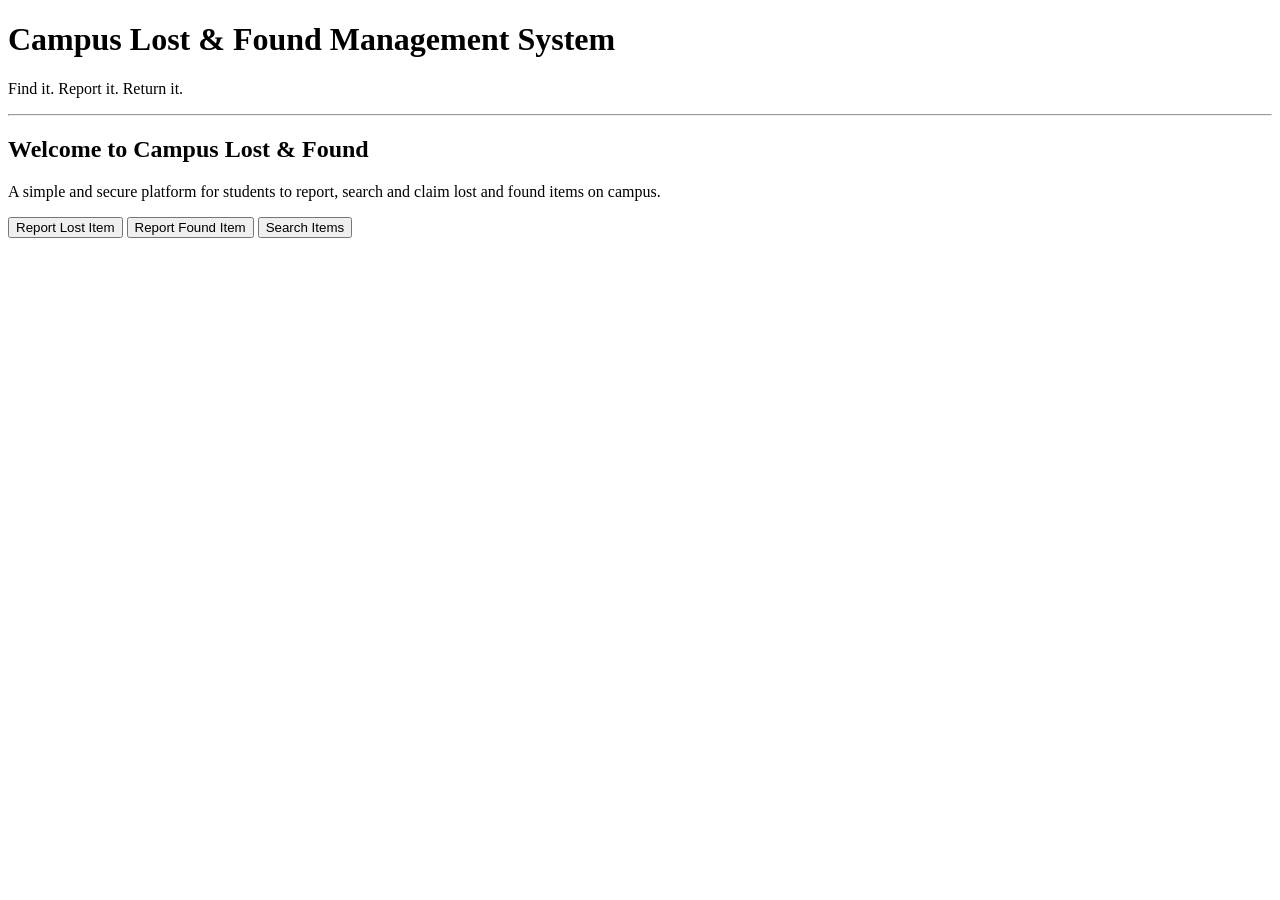
==== Index.html @ 6a92c9af "Create Index.html" ====
<!DOCTYPE html>
<html lang="en">
<head>
    <meta charset="UTF-8">
    <meta name="viewport" content="width=device-width, initial-scale=1.0">
    <title>Campus Lost & Found</title>
</head>

<body>

    <h1>Campus Lost & Found Management System</h1>

    <p>Find it. Report it. Return it.</p>

    <hr>

    <h2>Welcome to Campus Lost & Found</h2>

    <p>
        A simple and secure platform for students to report,
        search and claim lost and found items on campus.
    </p>

    <button>Report Lost Item</button>
    <button>Report Found Item</button>
    <button>Search Items</button>

</body>
</html>
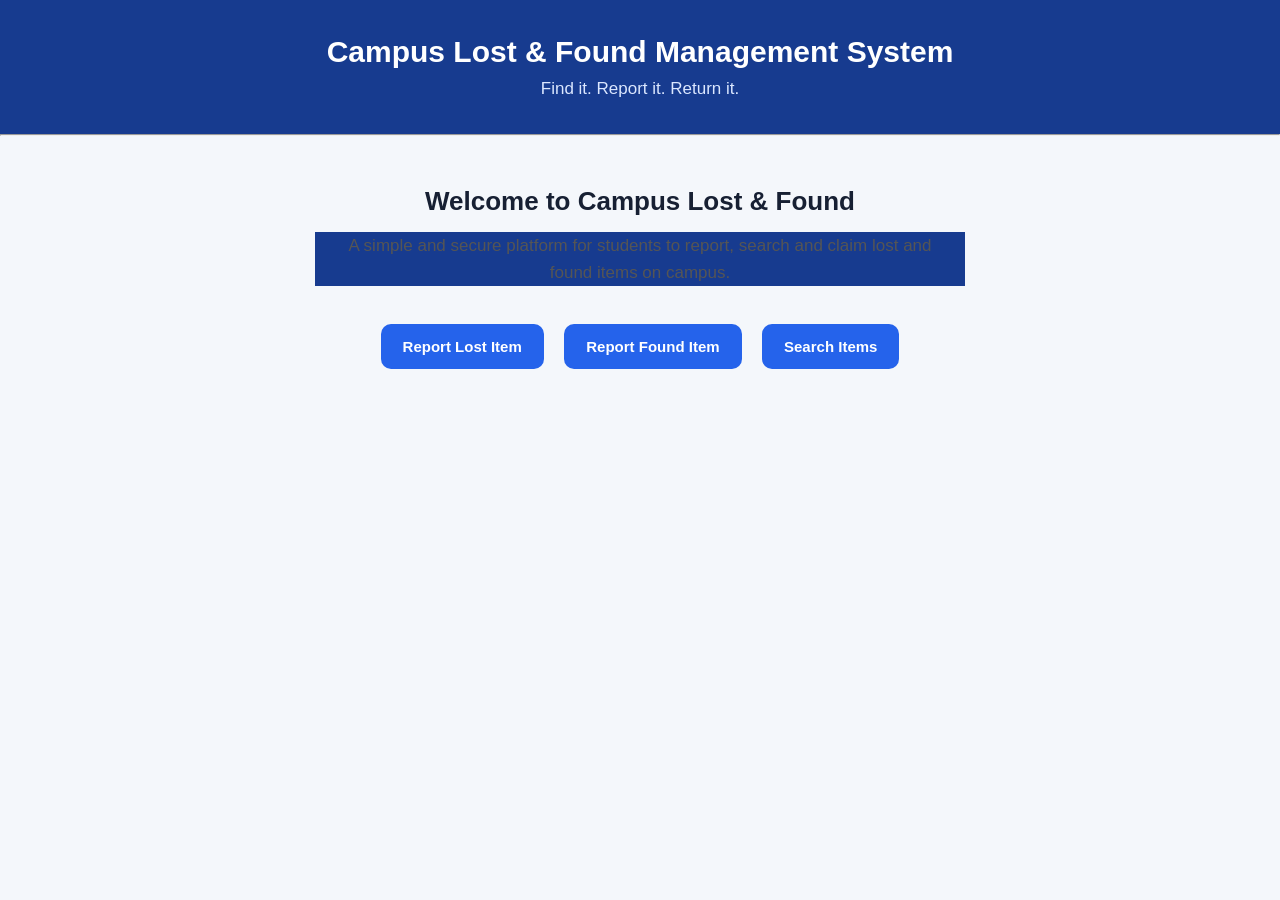
==== commit bd792a9a: "Update Index.html" ====
--- a/Index.html
+++ b/Index.html
@@ -4,6 +4,7 @@
     <meta charset="UTF-8">
     <meta name="viewport" content="width=device-width, initial-scale=1.0">
     <title>Campus Lost & Found</title>
+    <link rel="stylesheet" href="style.css">
 </head>
 
 <body>
--- a/style.css
+++ b/style.css
@@ -0,0 +1,55 @@
+* {
+    margin: 0;
+    padding: 0;
+    box-sizing: border-box;
+    font-family: Arial, sans-serif;
+}
+
+body {
+    background: #f4f7fb;
+    color: #172033;
+    text-align: center;
+}
+
+h1 {
+    background: #173b8f;
+    color: white;
+    padding: 35px 15px 10px;
+    font-size: 30px;
+}
+
+body > p {
+    background: #173b8f;
+    color: #dbe7ff;
+    padding-bottom: 35px;
+    font-size: 17px;
+}
+
+h2 {
+    margin-top: 50px;
+    font-size: 26px;
+}
+
+h2 + p {
+    max-width: 650px;
+    margin: 15px auto 30px;
+    padding: 0 20px;
+    line-height: 1.6;
+    color: #555;
+}
+
+button {
+    border: none;
+    padding: 14px 22px;
+    margin: 8px;
+    border-radius: 10px;
+    background: #2563eb;
+    color: white;
+    font-size: 15px;
+    font-weight: bold;
+    cursor: pointer;
+}
+
+button:hover {
+    background: #1749b5;
+}
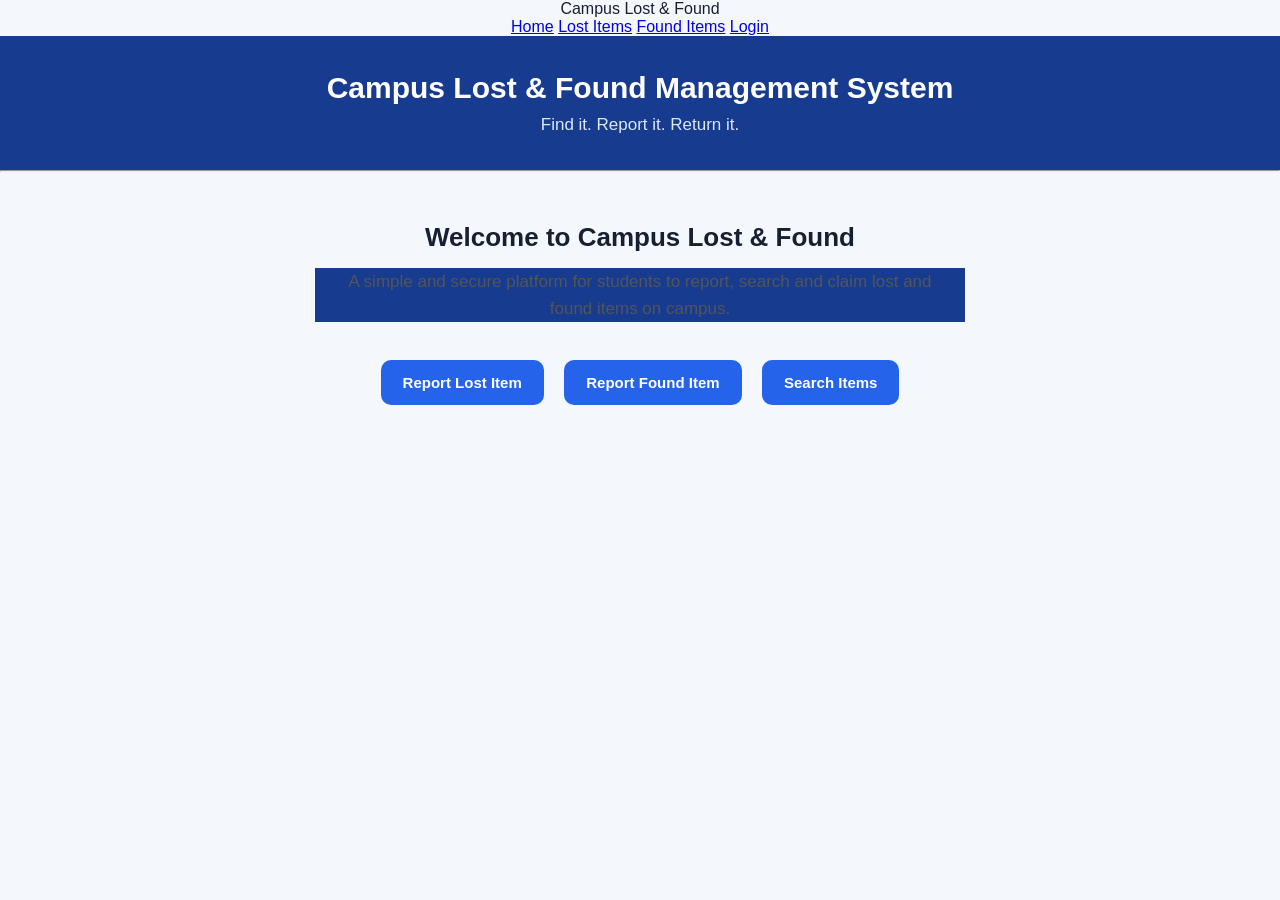
==== commit 810964da: "Update Index.html" ====
--- a/Index.html
+++ b/Index.html
@@ -8,6 +8,16 @@
 </head>
 
 <body>
+    <nav>
+    <div class="logo">Campus Lost & Found</div>
+
+    <div class="nav-links">
+        <a href="#">Home</a>
+        <a href="#">Lost Items</a>
+        <a href="#">Found Items</a>
+        <a href="#">Login</a>
+    </div>
+    </nav>
 
     <h1>Campus Lost & Found Management System</h1>
 
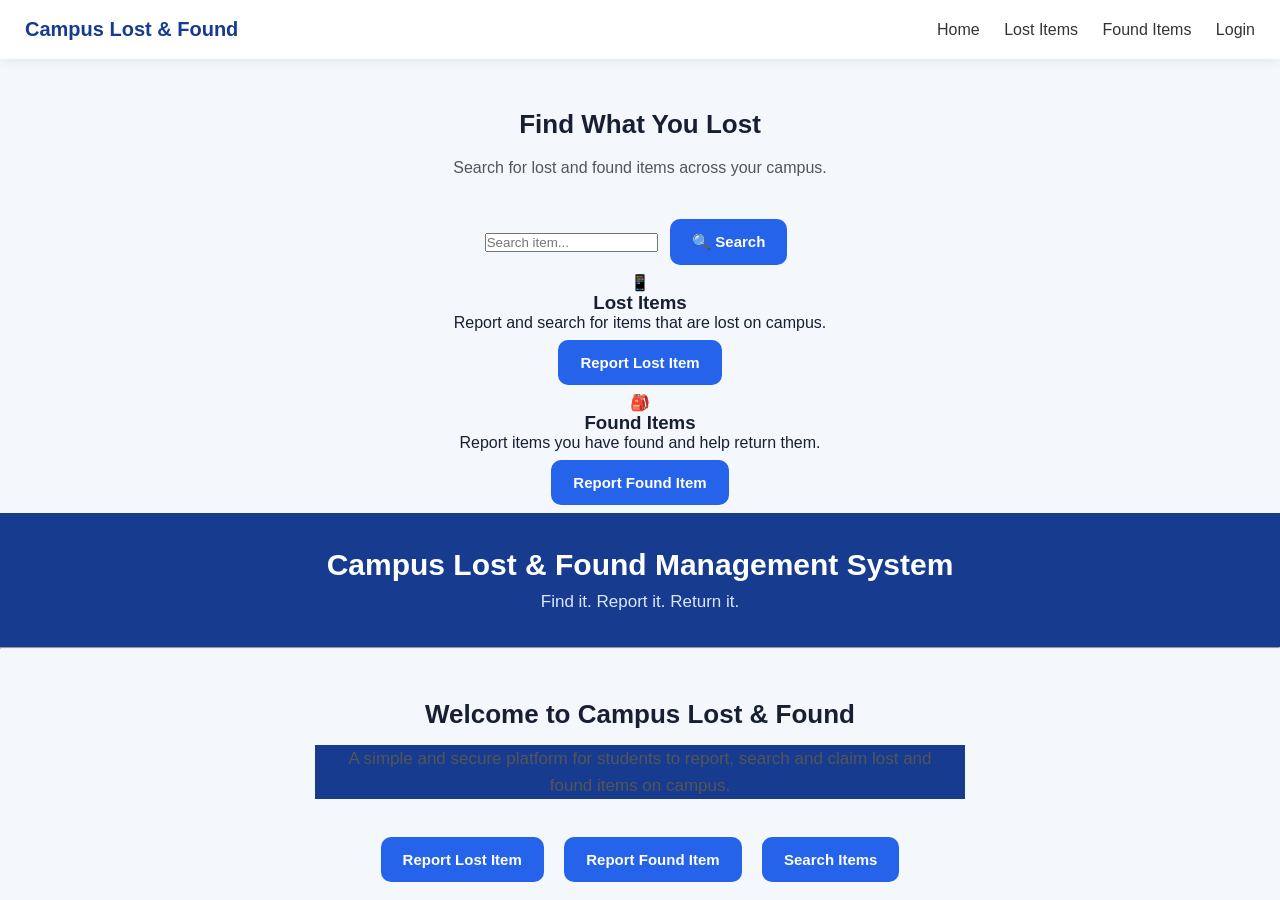
==== commit c4d56f1a: "Update Index.html" ====
--- a/Index.html
+++ b/Index.html
@@ -18,6 +18,31 @@
         <a href="#">Login</a>
     </div>
     </nav>
+    <section class="hero">
+    <h2>Find What You Lost</h2>
+    <p>Search for lost and found items across your campus.</p>
+
+    <div class="search-box">
+        <input type="text" placeholder="Search item...">
+        <button>🔍 Search</button>
+    </div>
+</section>
+
+<section class="items">
+    <div class="item-card">
+        <div class="item-icon">📱</div>
+        <h3>Lost Items</h3>
+        <p>Report and search for items that are lost on campus.</p>
+        <button>Report Lost Item</button>
+    </div>
+
+    <div class="item-card">
+        <div class="item-icon">🎒</div>
+        <h3>Found Items</h3>
+        <p>Report items you have found and help return them.</p>
+        <button>Report Found Item</button>
+    </div>
+    </section>
 
     <h1>Campus Lost & Found Management System</h1>
 
--- a/style.css
+++ b/style.css
@@ -53,3 +53,40 @@
 button:hover {
     background: #1749b5;
 }
+nav {
+    background: white;
+    padding: 18px 25px;
+    display: flex;
+    justify-content: space-between;
+    align-items: center;
+    box-shadow: 0 2px 10px rgba(0,0,0,0.08);
+}
+
+.logo {
+    font-size: 20px;
+    font-weight: bold;
+    color: #173b8f;
+}
+
+.nav-links a {
+    text-decoration: none;
+    color: #333;
+    margin-left: 20px;
+    font-weight: 500;
+}
+
+.nav-links a:hover {
+    color: #2563eb;
+}
+
+@media (max-width: 600px) {
+    nav {
+        flex-direction: column;
+        gap: 15px;
+    }
+
+    .nav-links a {
+        margin: 0 7px;
+        font-size: 13px;
+    }
+        }
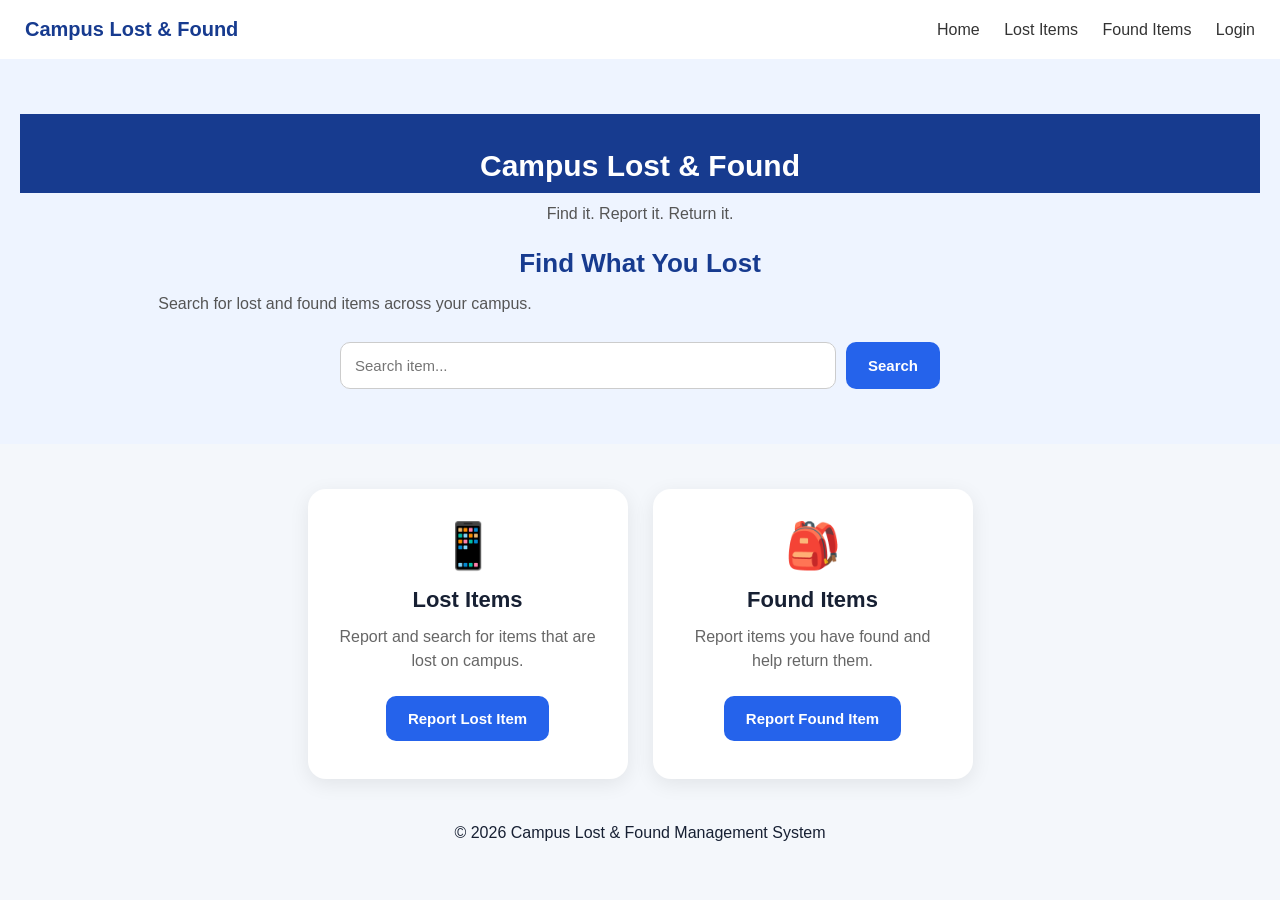
==== commit 643738e2: "Update Index.html" ====
--- a/Index.html
+++ b/Index.html
@@ -8,7 +8,8 @@
 </head>
 
 <body>
-    <nav>
+
+<nav>
     <div class="logo">Campus Lost & Found</div>
 
     <div class="nav-links">
@@ -17,18 +18,23 @@
         <a href="#">Found Items</a>
         <a href="#">Login</a>
     </div>
-    </nav>
-    <section class="hero">
+</nav>
+
+<section class="hero">
+    <h1>Campus Lost & Found</h1>
+    <p>Find it. Report it. Return it.</p>
+
     <h2>Find What You Lost</h2>
     <p>Search for lost and found items across your campus.</p>
 
     <div class="search-box">
         <input type="text" placeholder="Search item...">
-        <button>🔍 Search</button>
+        <button>Search</button>
     </div>
 </section>
 
 <section class="items">
+
     <div class="item-card">
         <div class="item-icon">📱</div>
         <h3>Lost Items</h3>
@@ -42,24 +48,12 @@
         <p>Report items you have found and help return them.</p>
         <button>Report Found Item</button>
     </div>
-    </section>
 
-    <h1>Campus Lost & Found Management System</h1>
+</section>
 
-    <p>Find it. Report it. Return it.</p>
-
-    <hr>
-
-    <h2>Welcome to Campus Lost & Found</h2>
-
-    <p>
-        A simple and secure platform for students to report,
-        search and claim lost and found items on campus.
-    </p>
-
-    <button>Report Lost Item</button>
-    <button>Report Found Item</button>
-    <button>Search Items</button>
+<footer>
+    <p>© 2026 Campus Lost & Found Management System</p>
+</footer>
 
 </body>
 </html>
--- a/style.css
+++ b/style.css
@@ -67,6 +67,86 @@
     font-weight: bold;
     color: #173b8f;
 }
+.hero {
+    padding: 55px 20px;
+    background: #eef4ff;
+}
+
+.hero h2 {
+    margin-top: 0;
+    color: #173b8f;
+}
+
+.hero p {
+    margin: 12px 0 25px;
+    color: #555;
+}
+
+.search-box {
+    display: flex;
+    max-width: 600px;
+    margin: auto;
+    gap: 10px;
+}
+
+.search-box input {
+    flex: 1;
+    padding: 14px;
+    border: 1px solid #ccc;
+    border-radius: 10px;
+    font-size: 15px;
+    outline: none;
+}
+
+.search-box button {
+    margin: 0;
+}
+
+.items {
+    display: flex;
+    justify-content: center;
+    gap: 25px;
+    padding: 45px 20px;
+    flex-wrap: wrap;
+}
+
+.item-card {
+    background: white;
+    width: 320px;
+    padding: 30px 25px;
+    border-radius: 18px;
+    box-shadow: 0 5px 20px rgba(0,0,0,0.08);
+}
+
+.item-icon {
+    font-size: 45px;
+    margin-bottom: 15px;
+}
+
+.item-card h3 {
+    font-size: 22px;
+    margin-bottom: 12px;
+}
+
+.item-card p {
+    color: #666;
+    line-height: 1.5;
+    margin-bottom: 15px;
+}
+
+@media (max-width: 600px) {
+    .search-box {
+        flex-direction: column;
+    }
+
+    .search-box button {
+        width: 100%;
+    }
+
+    .item-card {
+        width: 100%;
+    }
+    }
 
 .nav-links a {
     text-decoration: none;
